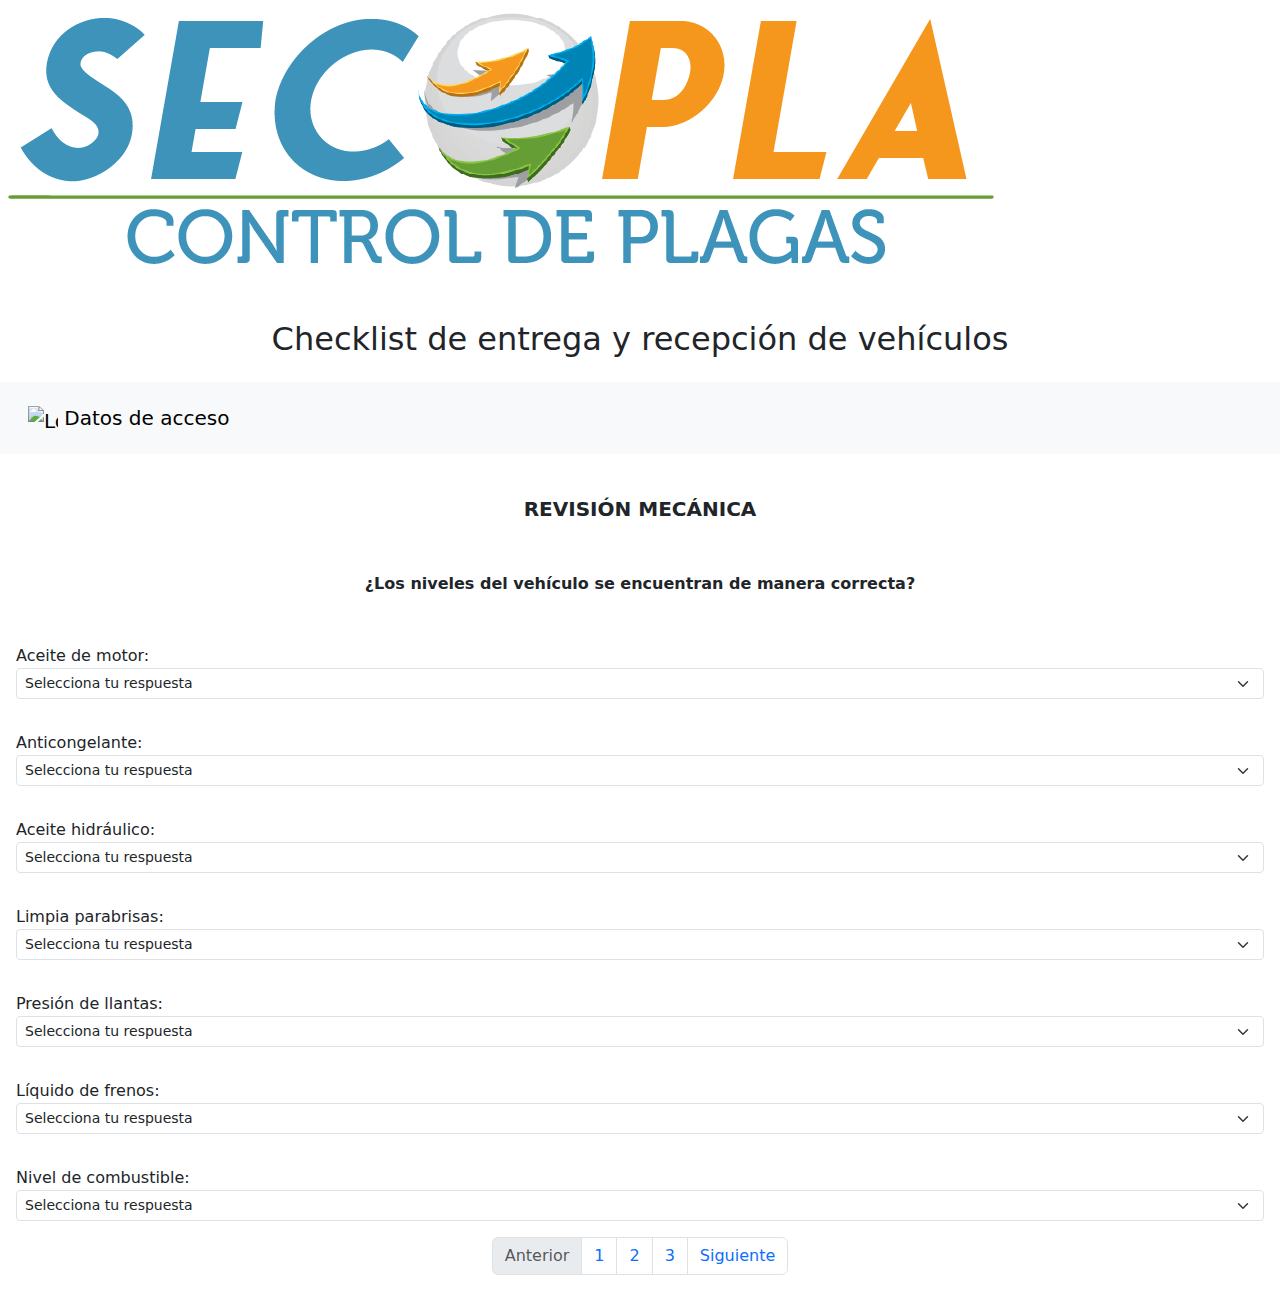
==== src/page2.html @ 20ef7bef "prueba10" ====
<!DOCTYPE html>
<html lang="en">
<head>
    <meta charset="UTF-8">
    <meta name="viewport" content="width=device-width, initial-scale=1.0">
    <title>Checklist de entrega y recepción de vehículos</title>
    <link href="https://cdn.jsdelivr.net/npm/bootstrap@5.3.3/dist/css/bootstrap.min.css" rel="stylesheet" integrity="sha384-QWTKZyjpPEjISv5WaRU9OFeRpok6YctnYmDr5pNlyT2bRjXh0JMhjY6hW+ALEwIH" crossorigin="anonymous">
</head>
<body>
    <div class="">
        <img src="../img/Initial_logo_SECOPLA.png" class="img-fluid" alt="..." >
    </div>
    <br>
    <div class="grid text-center p-3">
        <h2>Checklist de entrega y recepción de vehículos</h2>
    </div>
    
    <nav class="navbar bg-body-tertiary p-3">
        <div class="container-fluid">
          <a class="navbar-brand" href="#">
            <img src="img/Mini_logo.svg" alt="Logo" width="30" height="24" class="d-inline-block align-text-top">
            Datos de acceso
          </a>
        </div>
    </nav>
   
    <section>
        <br>
        <div>
            <div class="grid text-center p-3">
                <p class="fs-5 fw-semibold">REVISIÓN MECÁNICA</p>
            </div>
        </div>

        <section>
            <div class="grid text-center p-3">
                <p class="fs-6 fw-semibold">¿Los niveles del vehículo se encuentran de manera correcta?</p>
            </div>
            <div class="p-3">
                <label for="">Aceite de motor:</label>
                <select class="form-select form-select-sm" aria-label="Small select example">
                    <option selected>Selecciona tu respuesta</option>
                    <option value="1">SI</option>
                    <option value="2">NO</option>
                    <option value="3">N/A</option>
                  </select>
            </div>
            <div class="p-3">
                <label for="">Anticongelante:</label>
                <select class="form-select form-select-sm" aria-label="Small select example">
                    <option selected>Selecciona tu respuesta</option>
                    <option value="1">SI</option>
                    <option value="2">NO</option>
                    <option value="3">N/A</option>
                  </select>
            </div>
            <div class="p-3">
                <label for="">Aceite hidráulico:</label>
                <select class="form-select form-select-sm" aria-label="Small select example">
                    <option selected>Selecciona tu respuesta</option>
                    <option value="1">SI</option>
                    <option value="2">NO</option>
                    <option value="3">N/A</option>
                  </select>
            </div>
            <div class="p-3">
                <label for="">Limpia parabrisas:</label>
                <select class="form-select form-select-sm" aria-label="Small select example">
                    <option selected>Selecciona tu respuesta</option>
                    <option value="1">SI</option>
                    <option value="2">NO</option>
                    <option value="3">N/A</option>
                  </select>
            </div>
            <div class="p-3">
                <label for="">Presión de llantas:</label>
                <select class="form-select form-select-sm" aria-label="Small select example">
                    <option selected>Selecciona tu respuesta</option>
                    <option value="1">SI</option>
                    <option value="2">NO</option>
                    <option value="3">N/A</option>
                  </select>
            </div>
            <div class="p-3">
                <label for="">Líquido de frenos:</label>
                <select class="form-select form-select-sm" aria-label="Small select example">
                    <option selected>Selecciona tu respuesta</option>
                    <option value="1">SI</option>
                    <option value="2">NO</option>
                    <option value="3">N/A</option>
                  </select>
            </div>
        </section>
        <section>

            <div class="p-3">
                <label for="">Nivel de combustible:</label>
                <select class="form-select form-select-sm" aria-label="Small select example">
                    <option selected>Selecciona tu respuesta</option>
                    <option value="1">RESERVA</option>
                    <option value="2">1/4</option>
                    <option value="3">1/2</option>
                    <option value="3">3/4</option>
                    <option value="3">TANQUE LLENO</option>
                  </select>
            </div>
        </section>
    </section>

    <nav aria-label="Page navigation example">
        <ul class="pagination justify-content-center">
          <li class="page-item disabled">
            <a class="page-link">Anterior</a>
          </li>
          <li class="page-item"><a class="page-link" href="../index.html">1</a></li>
          <li class="page-item"><a class="page-link" href="#">2</a></li>
          <li class="page-item"><a class="page-link" href="#">3</a></li>
          <li class="page-item">
            <a class="page-link" href="#">Siguiente</a>
          </li>
        </ul>
      </nav>
    




    <script src="https://cdn.jsdelivr.net/npm/bootstrap@5.3.3/dist/js/bootstrap.bundle.min.js" integrity="sha384-YvpcrYf0tY3lHB60NNkmXc5s9fDVZLESaAA55NDzOxhy9GkcIdslK1eN7N6jIeHz" crossorigin="anonymous"></script>
</body>

</html
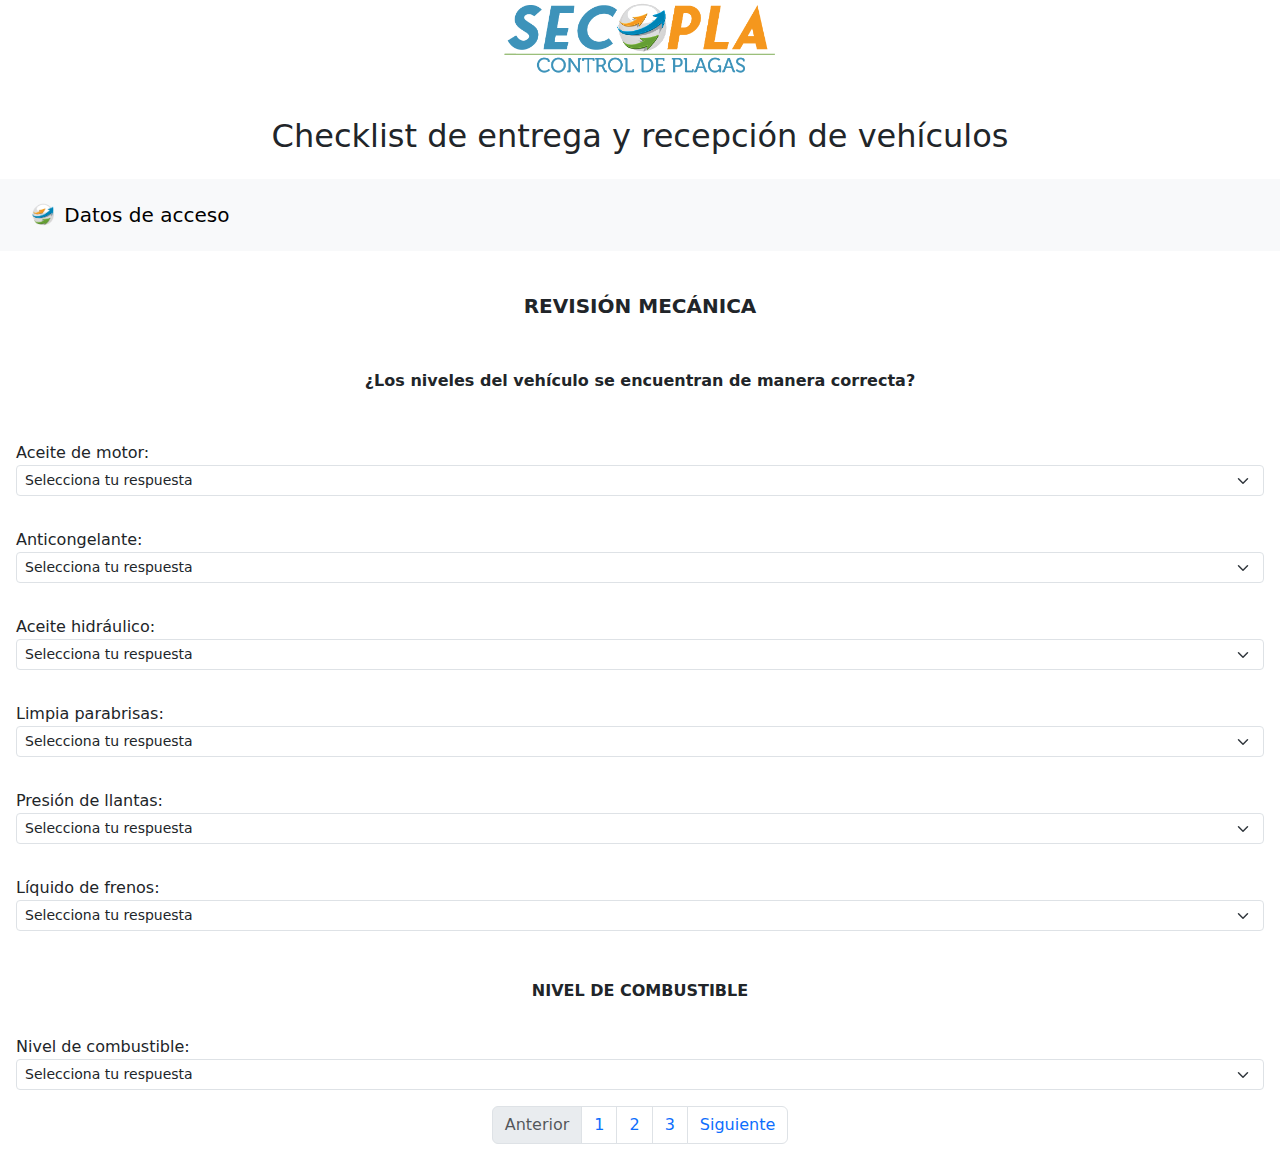
==== commit 596f31f5: "seccion_3" ====
--- a/src/page2.html
+++ b/src/page2.html
@@ -7,7 +7,7 @@
     <link href="https://cdn.jsdelivr.net/npm/bootstrap@5.3.3/dist/css/bootstrap.min.css" rel="stylesheet" integrity="sha384-QWTKZyjpPEjISv5WaRU9OFeRpok6YctnYmDr5pNlyT2bRjXh0JMhjY6hW+ALEwIH" crossorigin="anonymous">
 </head>
 <body>
-    <div class="">
+    <div class="container-fluid text-center" style="width: 300px;">
         <img src="../img/Initial_logo_SECOPLA.png" class="img-fluid" alt="..." >
     </div>
     <br>
@@ -18,7 +18,7 @@
     <nav class="navbar bg-body-tertiary p-3">
         <div class="container-fluid">
           <a class="navbar-brand" href="#">
-            <img src="img/Mini_logo.svg" alt="Logo" width="30" height="24" class="d-inline-block align-text-top">
+            <img src="../img/Mini_logo.svg" alt="Logo" width="30" height="24" class="d-inline-block align-text-top">
             Datos de acceso
           </a>
         </div>
@@ -94,6 +94,9 @@
         <section>
 
             <div class="p-3">
+                <div class="grid text-center p-3">
+                    <p class="fs-6 fw-semibold">NIVEL DE COMBUSTIBLE</p>
+                </div>
                 <label for="">Nivel de combustible:</label>
                 <select class="form-select form-select-sm" aria-label="Small select example">
                     <option selected>Selecciona tu respuesta</option>
@@ -114,7 +117,7 @@
           </li>
           <li class="page-item"><a class="page-link" href="../index.html">1</a></li>
           <li class="page-item"><a class="page-link" href="#">2</a></li>
-          <li class="page-item"><a class="page-link" href="#">3</a></li>
+          <li class="page-item"><a class="page-link" href="page3.html">3</a></li>
           <li class="page-item">
             <a class="page-link" href="#">Siguiente</a>
           </li>
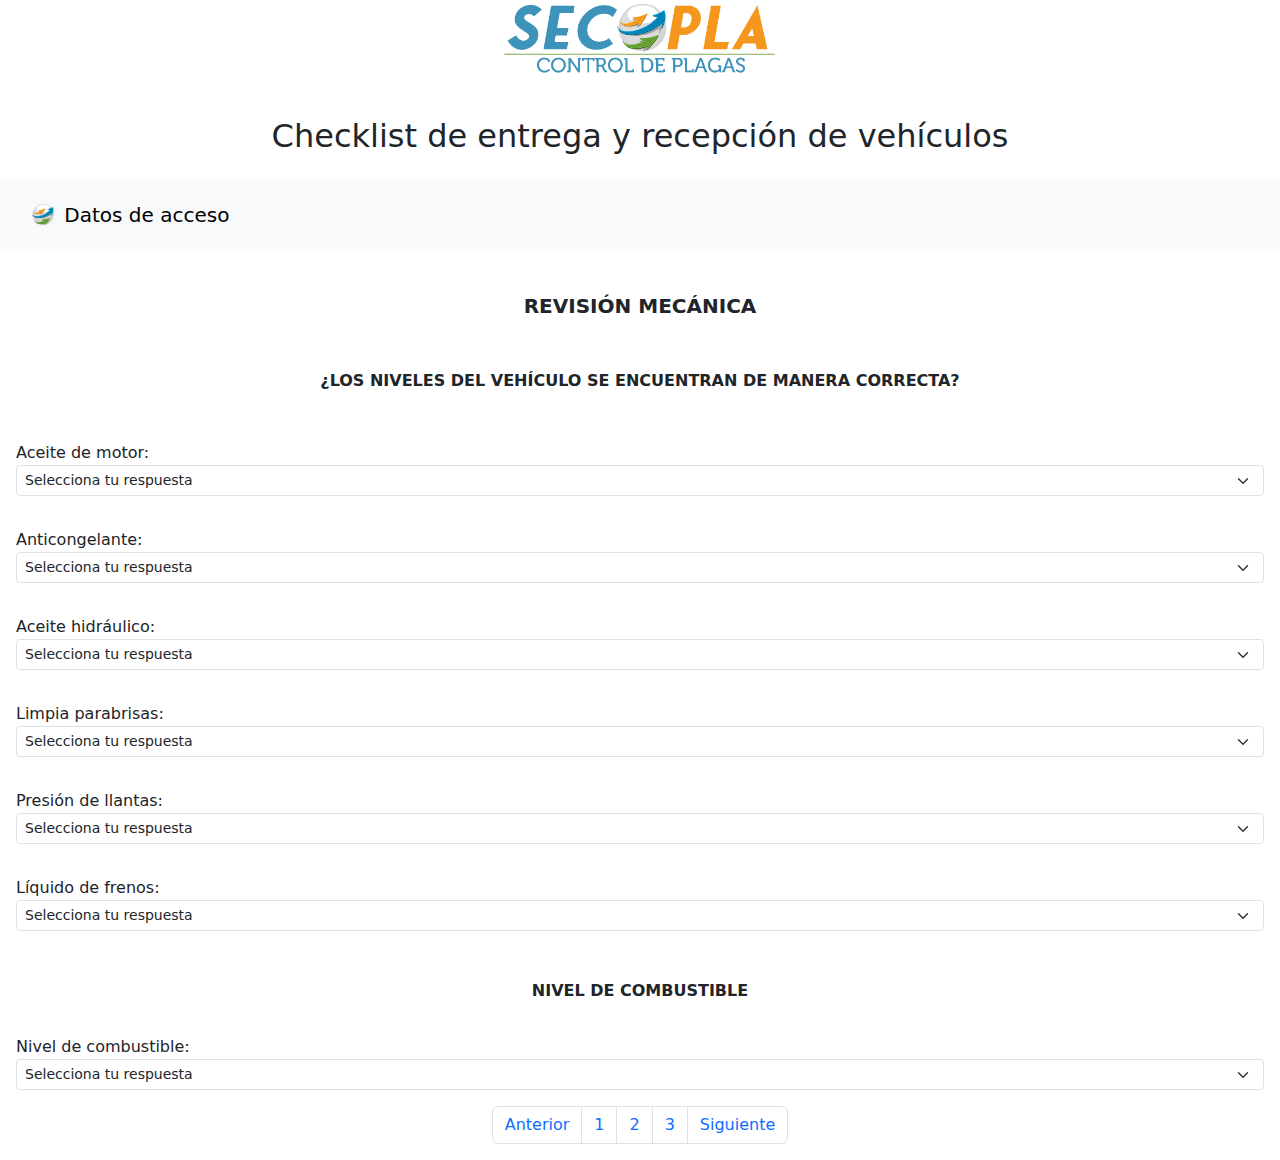
==== commit 0de14ac4: "seccion_3 finalizada" ====
--- a/src/page2.html
+++ b/src/page2.html
@@ -34,7 +34,7 @@
 
         <section>
             <div class="grid text-center p-3">
-                <p class="fs-6 fw-semibold">¿Los niveles del vehículo se encuentran de manera correcta?</p>
+                <p class="fs-6 fw-semibold">¿LOS NIVELES DEL VEHÍCULO SE ENCUENTRAN DE MANERA CORRECTA?</p>
             </div>
             <div class="p-3">
                 <label for="">Aceite de motor:</label>
@@ -112,14 +112,14 @@
 
     <nav aria-label="Page navigation example">
         <ul class="pagination justify-content-center">
-          <li class="page-item disabled">
-            <a class="page-link">Anterior</a>
+          <li class="page-item">
+            <a class="page-link" href="../index.html">Anterior</a>
           </li>
           <li class="page-item"><a class="page-link" href="../index.html">1</a></li>
           <li class="page-item"><a class="page-link" href="#">2</a></li>
           <li class="page-item"><a class="page-link" href="page3.html">3</a></li>
           <li class="page-item">
-            <a class="page-link" href="#">Siguiente</a>
+            <a class="page-link" href="page3.html">Siguiente</a>
           </li>
         </ul>
       </nav>
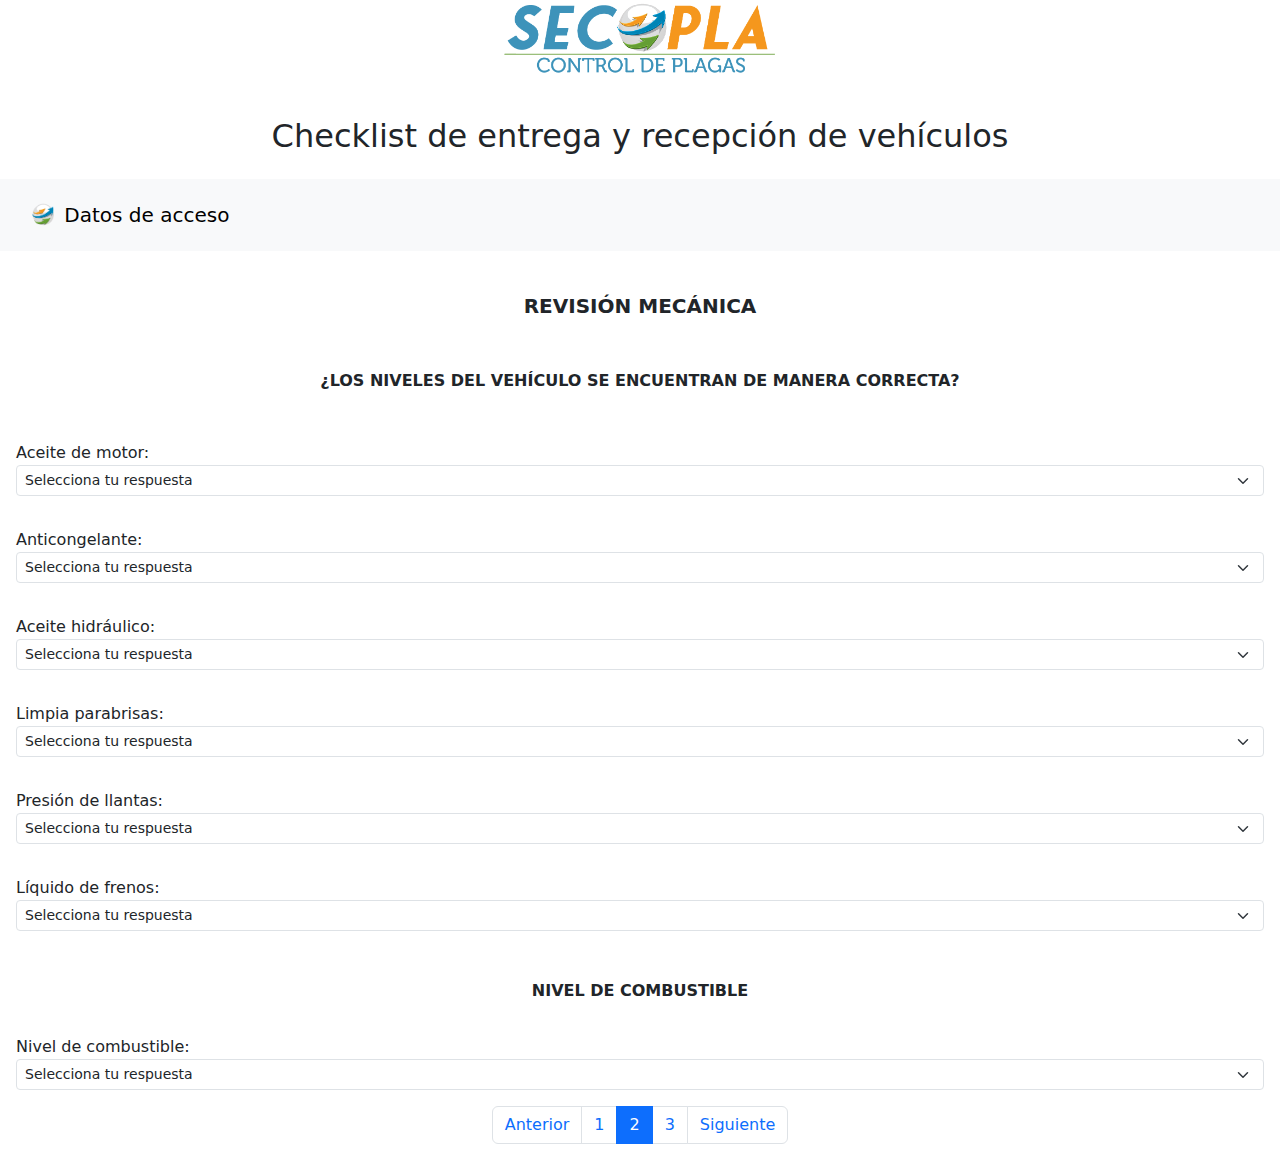
==== commit 0825d6e3: "Detalles_1" ====
--- a/src/page2.html
+++ b/src/page2.html
@@ -116,7 +116,7 @@
             <a class="page-link" href="../index.html">Anterior</a>
           </li>
           <li class="page-item"><a class="page-link" href="../index.html">1</a></li>
-          <li class="page-item"><a class="page-link" href="#">2</a></li>
+          <li class="page-item"><a class="page-link active" href="#">2</a></li>
           <li class="page-item"><a class="page-link" href="page3.html">3</a></li>
           <li class="page-item">
             <a class="page-link" href="page3.html">Siguiente</a>
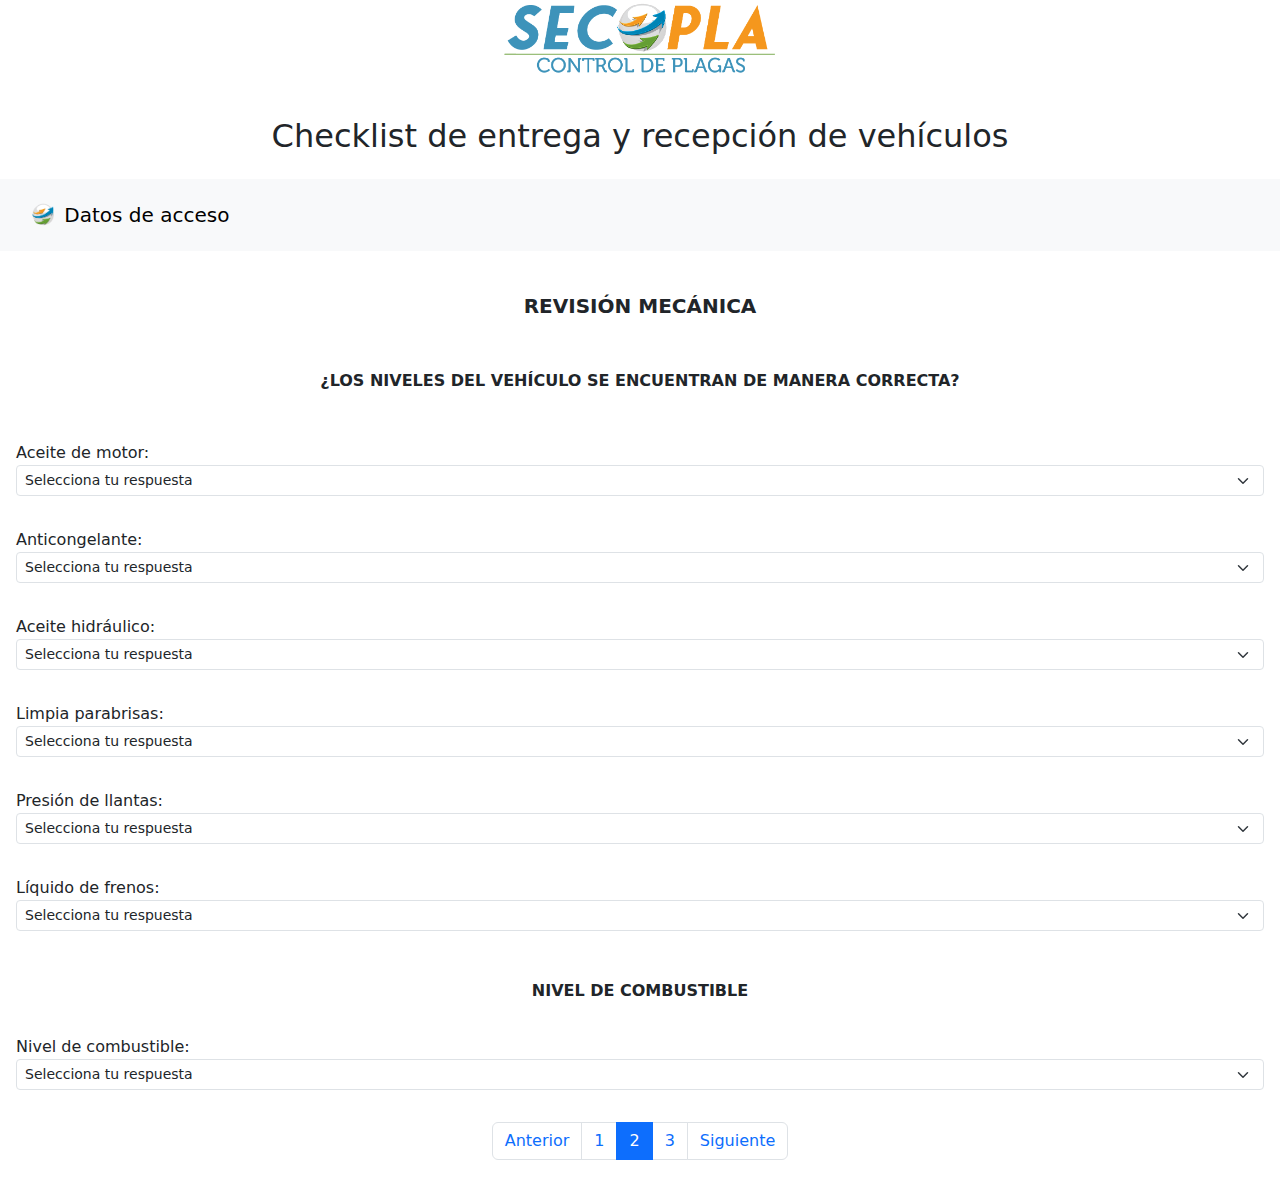
==== commit 7958b5ca: "Detalles_3" ====
--- a/src/page2.html
+++ b/src/page2.html
@@ -110,7 +110,7 @@
         </section>
     </section>
 
-    <nav aria-label="Page navigation example">
+    <nav aria-label="Page navigation example" class="p-3">
         <ul class="pagination justify-content-center">
           <li class="page-item">
             <a class="page-link" href="../index.html">Anterior</a>
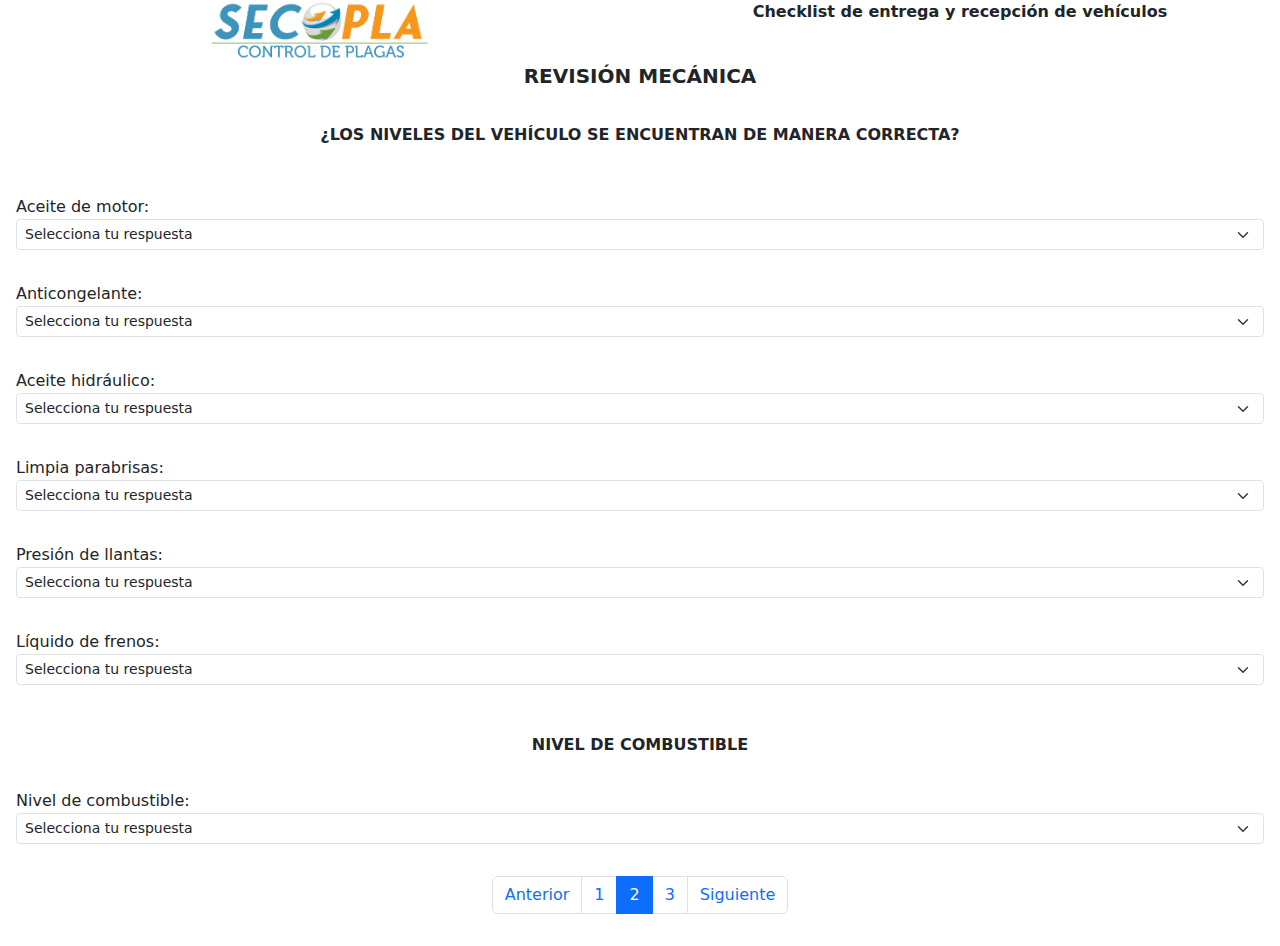
==== commit 5f248b98: "Mejora en la interfaz" ====
--- a/src/page2.html
+++ b/src/page2.html
@@ -1,37 +1,34 @@
 <!DOCTYPE html>
 <html lang="en">
+
 <head>
     <meta charset="UTF-8">
     <meta name="viewport" content="width=device-width, initial-scale=1.0">
     <title>Checklist de entrega y recepción de vehículos</title>
-    <link href="https://cdn.jsdelivr.net/npm/bootstrap@5.3.3/dist/css/bootstrap.min.css" rel="stylesheet" integrity="sha384-QWTKZyjpPEjISv5WaRU9OFeRpok6YctnYmDr5pNlyT2bRjXh0JMhjY6hW+ALEwIH" crossorigin="anonymous">
+    <link href="https://cdn.jsdelivr.net/npm/bootstrap@5.3.3/dist/css/bootstrap.min.css" rel="stylesheet"
+        integrity="sha384-QWTKZyjpPEjISv5WaRU9OFeRpok6YctnYmDr5pNlyT2bRjXh0JMhjY6hW+ALEwIH" crossorigin="anonymous">
 </head>
+
 <body>
-    <div class="container-fluid text-center" style="width: 300px;">
-        <img src="../img/Initial_logo_SECOPLA.png" class="img-fluid" alt="..." >
-    </div>
-    <br>
-    <div class="grid text-center p-3">
-        <h2>Checklist de entrega y recepción de vehículos</h2>
-    </div>
-    
-    <nav class="navbar bg-body-tertiary p-3">
-        <div class="container-fluid">
-          <a class="navbar-brand" href="#">
-            <img src="../img/Mini_logo.svg" alt="Logo" width="30" height="24" class="d-inline-block align-text-top">
-            Datos de acceso
-          </a>
+    <section class="container-fluid">
+        <div class="text-center">
+            <div class="row">
+                <div class="col">
+                    <img src="../img/Initial_logo_SECOPLA.png" class="img-fluid" alt="..." style="width: 220px;">
+                </div>
+                <div class="col">
+                    <p class="fs-6 fw-semibold">Checklist de entrega y recepción de vehículos</p>
+                </div>
+            </div>
         </div>
-    </nav>
-   
-    <section>
-        <br>
         <div>
-            <div class="grid text-center p-3">
+            <div class="grid text-center">
                 <p class="fs-5 fw-semibold">REVISIÓN MECÁNICA</p>
             </div>
         </div>
+    </section>
 
+    <section>
         <section>
             <div class="grid text-center p-3">
                 <p class="fs-6 fw-semibold">¿LOS NIVELES DEL VEHÍCULO SE ENCUENTRAN DE MANERA CORRECTA?</p>
@@ -43,7 +40,7 @@
                     <option value="1">SI</option>
                     <option value="2">NO</option>
                     <option value="3">N/A</option>
-                  </select>
+                </select>
             </div>
             <div class="p-3">
                 <label for="">Anticongelante:</label>
@@ -52,7 +49,7 @@
                     <option value="1">SI</option>
                     <option value="2">NO</option>
                     <option value="3">N/A</option>
-                  </select>
+                </select>
             </div>
             <div class="p-3">
                 <label for="">Aceite hidráulico:</label>
@@ -61,7 +58,7 @@
                     <option value="1">SI</option>
                     <option value="2">NO</option>
                     <option value="3">N/A</option>
-                  </select>
+                </select>
             </div>
             <div class="p-3">
                 <label for="">Limpia parabrisas:</label>
@@ -70,7 +67,7 @@
                     <option value="1">SI</option>
                     <option value="2">NO</option>
                     <option value="3">N/A</option>
-                  </select>
+                </select>
             </div>
             <div class="p-3">
                 <label for="">Presión de llantas:</label>
@@ -79,7 +76,7 @@
                     <option value="1">SI</option>
                     <option value="2">NO</option>
                     <option value="3">N/A</option>
-                  </select>
+                </select>
             </div>
             <div class="p-3">
                 <label for="">Líquido de frenos:</label>
@@ -88,7 +85,7 @@
                     <option value="1">SI</option>
                     <option value="2">NO</option>
                     <option value="3">N/A</option>
-                  </select>
+                </select>
             </div>
         </section>
         <section>
@@ -105,30 +102,32 @@
                     <option value="3">1/2</option>
                     <option value="3">3/4</option>
                     <option value="3">TANQUE LLENO</option>
-                  </select>
+                </select>
             </div>
         </section>
     </section>
 
     <nav aria-label="Page navigation example" class="p-3">
         <ul class="pagination justify-content-center">
-          <li class="page-item">
-            <a class="page-link" href="../index.html">Anterior</a>
-          </li>
-          <li class="page-item"><a class="page-link" href="../index.html">1</a></li>
-          <li class="page-item"><a class="page-link active" href="#">2</a></li>
-          <li class="page-item"><a class="page-link" href="page3.html">3</a></li>
-          <li class="page-item">
-            <a class="page-link" href="page3.html">Siguiente</a>
-          </li>
+            <li class="page-item">
+                <a class="page-link" href="../index.html">Anterior</a>
+            </li>
+            <li class="page-item"><a class="page-link" href="../index.html">1</a></li>
+            <li class="page-item"><a class="page-link active" href="#">2</a></li>
+            <li class="page-item"><a class="page-link" href="page3.html">3</a></li>
+            <li class="page-item">
+                <a class="page-link" href="page3.html">Siguiente</a>
+            </li>
         </ul>
-      </nav>
-    
+    </nav>
 
 
 
 
-    <script src="https://cdn.jsdelivr.net/npm/bootstrap@5.3.3/dist/js/bootstrap.bundle.min.js" integrity="sha384-YvpcrYf0tY3lHB60NNkmXc5s9fDVZLESaAA55NDzOxhy9GkcIdslK1eN7N6jIeHz" crossorigin="anonymous"></script>
+
+    <script src="https://cdn.jsdelivr.net/npm/bootstrap@5.3.3/dist/js/bootstrap.bundle.min.js"
+        integrity="sha384-YvpcrYf0tY3lHB60NNkmXc5s9fDVZLESaAA55NDzOxhy9GkcIdslK1eN7N6jIeHz"
+        crossorigin="anonymous"></script>
 </body>
 
 </html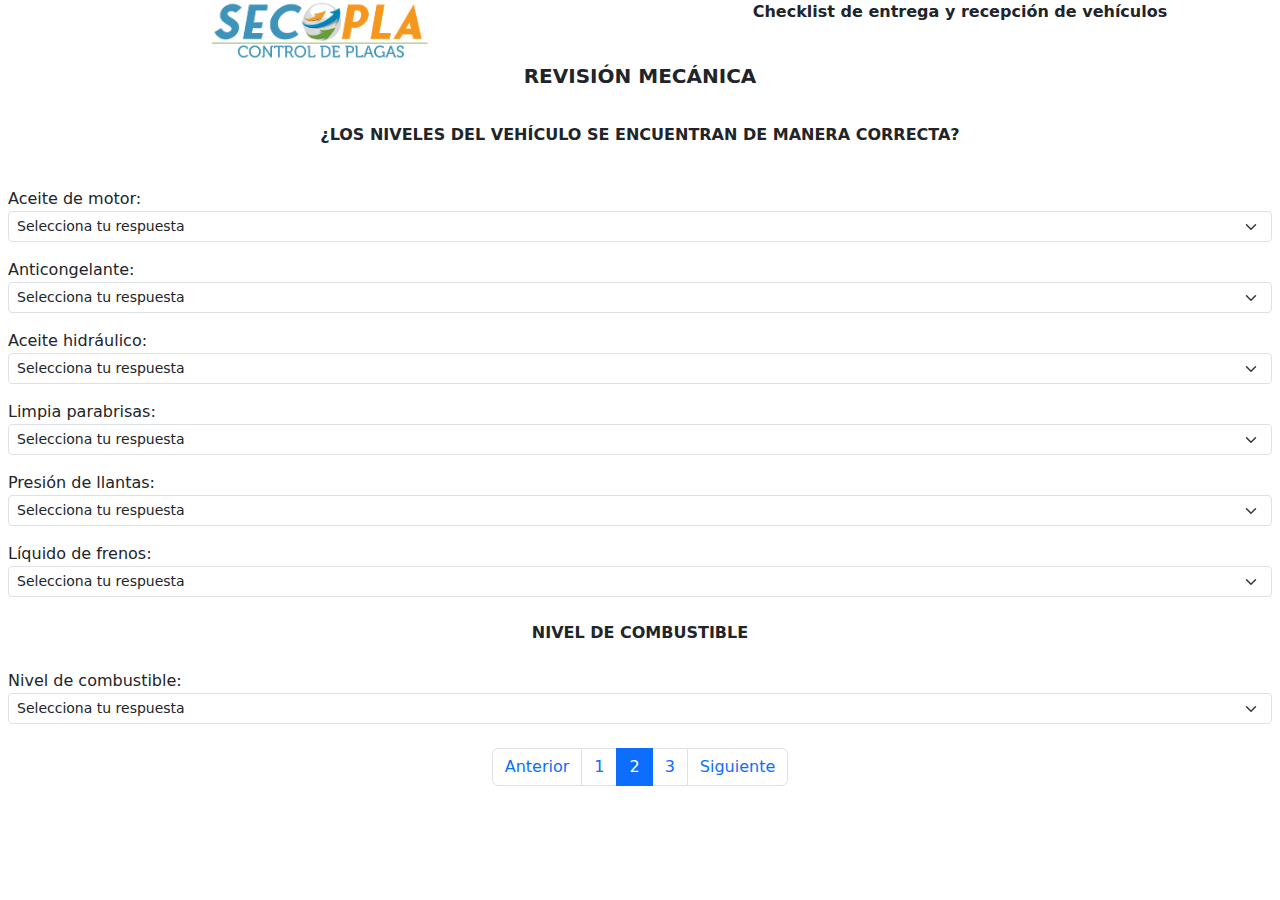
==== commit 5a5dd3e1: "Implementación de id's" ====
--- a/src/page2.html
+++ b/src/page2.html
@@ -33,54 +33,54 @@
             <div class="grid text-center p-3">
                 <p class="fs-6 fw-semibold">¿LOS NIVELES DEL VEHÍCULO SE ENCUENTRAN DE MANERA CORRECTA?</p>
             </div>
-            <div class="p-3">
+            <div class="p-2">
                 <label for="">Aceite de motor:</label>
-                <select class="form-select form-select-sm" aria-label="Small select example">
+                <select id="aceite_motor" class="form-select form-select-sm" aria-label="Small select example">
                     <option selected>Selecciona tu respuesta</option>
                     <option value="1">SI</option>
                     <option value="2">NO</option>
                     <option value="3">N/A</option>
                 </select>
             </div>
-            <div class="p-3">
+            <div class="p-2">
                 <label for="">Anticongelante:</label>
-                <select class="form-select form-select-sm" aria-label="Small select example">
+                <select id="anticongelante" class="form-select form-select-sm" aria-label="Small select example">
                     <option selected>Selecciona tu respuesta</option>
                     <option value="1">SI</option>
                     <option value="2">NO</option>
                     <option value="3">N/A</option>
                 </select>
             </div>
-            <div class="p-3">
+            <div class="p-2">
                 <label for="">Aceite hidráulico:</label>
-                <select class="form-select form-select-sm" aria-label="Small select example">
+                <select id="aceite_hidra" class="form-select form-select-sm" aria-label="Small select example">
                     <option selected>Selecciona tu respuesta</option>
                     <option value="1">SI</option>
                     <option value="2">NO</option>
                     <option value="3">N/A</option>
                 </select>
             </div>
-            <div class="p-3">
+            <div class="p-2">
                 <label for="">Limpia parabrisas:</label>
-                <select class="form-select form-select-sm" aria-label="Small select example">
+                <select id="limpia_parabrisas" class="form-select form-select-sm" aria-label="Small select example">
                     <option selected>Selecciona tu respuesta</option>
                     <option value="1">SI</option>
                     <option value="2">NO</option>
                     <option value="3">N/A</option>
                 </select>
             </div>
-            <div class="p-3">
+            <div class="p-2">
                 <label for="">Presión de llantas:</label>
-                <select class="form-select form-select-sm" aria-label="Small select example">
+                <select id="presion_llantas" class="form-select form-select-sm" aria-label="Small select example">
                     <option selected>Selecciona tu respuesta</option>
                     <option value="1">SI</option>
                     <option value="2">NO</option>
                     <option value="3">N/A</option>
                 </select>
             </div>
-            <div class="p-3">
+            <div class="p-2">
                 <label for="">Líquido de frenos:</label>
-                <select class="form-select form-select-sm" aria-label="Small select example">
+                <select id="liquido_frenos" class="form-select form-select-sm" aria-label="Small select example">
                     <option selected>Selecciona tu respuesta</option>
                     <option value="1">SI</option>
                     <option value="2">NO</option>
@@ -90,12 +90,12 @@
         </section>
         <section>
 
-            <div class="p-3">
-                <div class="grid text-center p-3">
+            <div class="p-2">
+                <div class="grid text-center p-2">
                     <p class="fs-6 fw-semibold">NIVEL DE COMBUSTIBLE</p>
                 </div>
                 <label for="">Nivel de combustible:</label>
-                <select class="form-select form-select-sm" aria-label="Small select example">
+                <select id="nivel_combustible" class="form-select form-select-sm" aria-label="Small select example">
                     <option selected>Selecciona tu respuesta</option>
                     <option value="1">RESERVA</option>
                     <option value="2">1/4</option>
